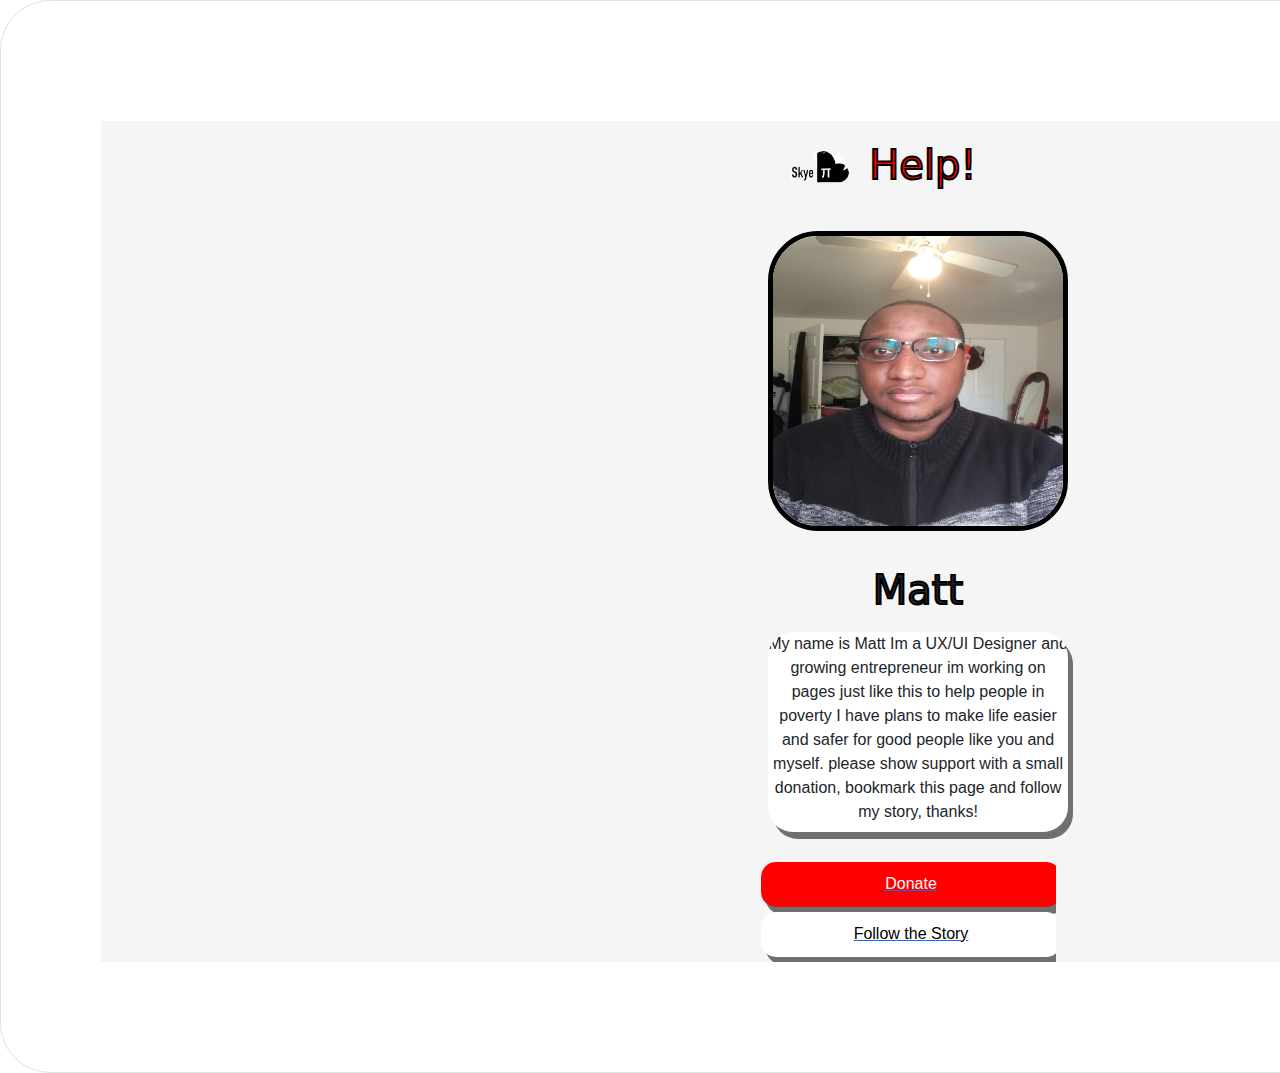
==== index/index.html @ c830543f "Add files via upload" ====
<!DOCTYPE html>
<!--[if lt IE 7]>      <html class="no-js lt-ie9 lt-ie8 lt-ie7"> <![endif]-->
<!--[if IE 7]>         <html class="no-js lt-ie9 lt-ie8"> <![endif]-->
<!--[if IE 8]>         <html class="no-js lt-ie9"> <![endif]-->
<!--[if gt IE 8]>      <html class="no-js"> <![endif]-->
<html>
    <head>
        <meta charset="utf-8">
        <meta http-equiv="X-UA-Compatible" content="IE=edge">
        <title>wishlist</title>
        <meta name="description" content="">
        <meta name="viewport" content="width=device-width, initial-scale=1">
        <link rel="stylesheet" href="style.css">
        <link href="https://cdn.jsdelivr.net/npm/bootstrap@5.3.3/dist/css/bootstrap.min.css" rel="stylesheet" integrity="sha384-QWTKZyjpPEjISv5WaRU9OFeRpok6YctnYmDr5pNlyT2bRjXh0JMhjY6hW+ALEwIH" crossorigin="anonymous">
        <script defer src="https://cdn.jsdelivr.net/npm/bootstrap@5.3.3/dist/js/bootstrap.bundle.min.js" integrity="sha384-YvpcrYf0tY3lHB60NNkmXc5s9fDVZLESaAA55NDzOxhy9GkcIdslK1eN7N6jIeHz" crossorigin="anonymous"></script>
       
        <link defer src="main.js">
    </head>
    <body>
        <div class="border">
            <div class="background"> 
                <div class="">
                    <div class="contain1">
                        <div class="grp">
                            
                            <img class="logo" src="skyepi.png" alt="skye PI logo">
                            <h1 class="text"> Help!</h1>
                        </div>
                    
                        <img class="col coverPic" src="portfollio picture.jpg">
                    </div>
                    <div class="Area overflow">
                    <h1>Matt</h1></div>
                    <div class="textArea dropShadow overflow">
                        <p class=" text-color"> My name is Matt Im a UX/UI Designer and growing entrepreneur 
                            </b>im working on pages just like this to help people in poverty I have plans to make life easier and safer for good people like you and myself. please show support with a small donation, bookmark this page and follow my story, thanks! 
                        </p>
                    </div>
                    <div class="block col">
                        <div class="contain2 row">
                            
                           <!-- <div class="halfbutton1 halfbutton rightBtn dropShadow" ><a href="wishlist.html"><p class="p1">wish List</p></a></div>
                        -->
                        </div>
                        <div class="auto-align Area overflow row">
                            <div  class=" Area overflow dropShadow button1" ><a target="_blank" href="https://cash.app/$1wayz12"><p class="p2">Donate</p></a></div>
                        
                            <div class="Area overflow dropShadow button2" ><a href=""><p class="p3">Follow the Story</p></a></div>
                        </div>
                    </div>
                    <!--[if lt IE 7]>
                        <p class="browsehappy">You are using an <strong>outdated</strong> browser. Please <a href="#">upgrade your browser</a> to improve your experience.</p>
                    <![endif]-->
                </div>
            </div>
        </div>
        <script src="main.js" async defer></script>
    </body>
</html>
---- index/style.css ----
.overflow{
  overflow:hidden;
  overflow: scroll;
  overflow-y: hidden; /* Hide vertical scrollbar */
  overflow-x: hidden; /* Hide horizontal scrollbar */
  scrollbar-width: 5px;
  }

.hidden{
  visibility: hidden;
}
.visible{
  visibility:visible;
}
.block{
  display: block;
  position: relative;
}
.contain1{
  margin: 20px auto 20px auto;
  align-content:space-evenly;
  display: block;
  position: relative;
}
.contain2{
  
  margin: 20px auto 20px auto;
  align-items:space-between;
  display: flex;
  position: relative;
}
.coverPic{
  width: 300px;
  height: 300px;
  max-width: 300px;
  max-height: 300px;
  min-height: 150px;
  border-radius: 50px;
  border-color: black;
  border-width: 5px;
  z-index: 3;
  position: relative;
  display: block;
  align-items: center;
  border-style:solid ;
  margin: 15px auto 15px auto;
}

.dropShadow{
  box-shadow: 5px 7px rgba(0, 0, 0, 0.541);
}
.text{
  margin: 20px auto 0px auto;
  position: relative;
  align-content:space-evenly;
  color:red;
  display: flex;
}
.grp{
  position: relative;
  display: flex;
  margin: 0px auto 0px auto;
  left:0px;
  align-content: center;
  max-width: 400px;
}
.logo{
  width:100px;
  height: 75px;
  border-style: none;
  border-radius: 50px;
  margin:10px 10px 10px 10px;
  position:relative;
  display: flex;
}
.Area{
  margin: 10px auto 10px auto;
  width: 300px;
}
.textArea{
  width:300px;
  height: 200px;
  background-color: white;
  border-radius: 25px;
  margin: 10px auto 10px auto;
}
.border{
  padding:100px;
  width: 120%;
  height: 350%;
  border-width: 70px;
  background-color:linear-gradient(black,rgba(245, 245, 245, 0.575));
  border-radius: 50px;
  box-shadow: 50%;
  border-style: solid;

}

.icon{
    width: 30px;
    position: relative;
    margin:5px 15px 0px 0px;
}

body{
    background-color: whitesmoke;
    width: auto;
    height:auto;
   
}
.background{
    align-items: center;
    position: center;
    padding:0px 50% 0px 50%;
    background-repeat: no-repeat;
    background-position: top;
    margin: 10px auto 10px auto;
    background-size:cover;
    background-color: whitesmoke;
}
.align{
    padding: 100px;
}
.halfbutton2{
    width: 300px;
    text-align: center;
    max-width: 300px;
    min-width: 140px;
    height: 50px;
    position: relative;
    display: flex;
    background-color: white;
    border-radius: 15px;
    margin: 0px auto 0px 10px;
}
.halfbutton1{
    width: 300px;
    text-align: center;
    max-width: 300px;
    min-width: 140px;
    height: 50px;
    position: relative;
    display: flex;
    background-color: white;
    border-radius: 15px;
    margin: 0px 10px 0px auto;
}
.button1{
  background-color: red;
  color:white;
  border-radius: 15px;
  width: 300px;
  height: 45px;
  text-align: center;
  justify-items: center;
  margin:5px;
}
.auto-align{
  margin:0px auto 0px auto;
  position: relative;
  align-items: center;
  align-content:space-evenly;
}
.button2{
  background-color: white;
  color:red;
  border-radius: 15px;
  width: 300px;
  height: 45px;
  text-align: center;
  justify-items: center;
  margin:5px;
}
.rightBtn{
    border-width: 1px;
    border-color:black;
    color:rgb(0, 20, 109);
    border-style:solid;
    background-color: white;
}
.leftBtn{
  border-width: 1px;
  background-color: rgb(0, 20, 109);
  color:rgb(0, 20, 109);
  border-style: solid;
  border-color: black;

}
.p1{
  color: rgb(0, 20, 109);
  margin:10px 0px 0px 110px;
  font-weight: 100;
  font-weight:700;
  text-decoration:none;
  margin-top:10px;
}
.p2{
  color: white;
  margin:25px auto 0px auto;
  font-size:medium;
  font-weight:medium;
  text-decoration:none;
  margin:10px;
}
.p3{
  color: black ;
   margin:25px auto 0px auto;
   font-size:medium;
   font-weight:medium;
   text-decoration:none;
   margin:10px;
}
p{
  font-size: medium;
  text-align: center;
  position: relative;
  margin: 10px auto 0px auto;
  text-decoration-style: solid;
  font-family: Impact, Haettenschweiler, 'Arial Narrow Bold', sans-serif;
}
.button{
    margin: 5px auto 5px auto;
    width:300px;
    height: 50px;
    background-color:white;
    border-width: 1px;
    border-style: solid;
    border-color: black;
   
    position:relative;
    border-radius: 50px;
    text-align: center;
    color: gray;
    font-family: Impact, Haettenschweiler, 'Arial Narrow Bold', sans-serif;
    font-size: medium;
    display: flex;
}
#button{
  margin: 5px auto 5px auto;
  width:300px;
  height: 50px;
  background-color:white;
  border-width: 2px;
  border-style: solid;
  border-color: black;
  z-index: 2;
  position:relative;
  border-radius: 50px;
  text-align: center;
  color: gray;
  font-family: Impact, Haettenschweiler, 'Arial Narrow Bold', sans-serif;
  font-size: medium;
}

.cnter{

  position: relative;
  display: block;
  margin: 0px auto 0px auto;  
  align-items: center;

}
h1, h2{
    display: center;
    font-size: large;
    text-align: center;
    font-size: xx-large;
    color:rgb(0, 153, 255);
    font-weight: 100;
    font-weight:700;
    stroke-width:5px;
    -webkit-text-stroke: 2px;
    -webkit-text-stroke-color: black;
}
h2{
    font-size: x-large;
    margin: 20px;
    }


@media only screen and (max-width: 300px) {
  /* For mobile phones: */

.halfbutton{
  width:300px;
  text-align: center;
  min-width: 300px;
  max-width: 300%;
  height: 50px;
  position: relative;
  display: flex;
  border-radius: 50px;
  margin: 10px auto 0px auto;
}
.contain2{
  max-width: 300px;
  margin: 10px auto 10px auto;
  align-items:space-between;
  display: flex;
  position: relative;
}
.grp{
  position: relative;
  display: flex;
  align-self: center;
  padding: 0px 75px 0px 75px;
  margin: 0px auto 0px auto;
  left:0%;

}
.overflow{
  overflow:hidden;
  overflow: scroll;
  scrollbar-width: none;
  scroll-behavior: smooth;
  }
}
  @media only screen and (min-width: 300px),( max-width: 668px) {
    /* For tablets: */

    .halfbutton{
      text-align: center;
      max-width:300px;
      height: 50px;
      position: relative;
      min-width: 300px;
      display: flex;
      border-radius: 50px;
      margin: 20px auto 0px auto;
      min-width:300px;
  }
  .contain2{
    max-width: 500px;
    margin: 20px auto 20px auto;
    align-items:space-between;
    display: flex;
    position: relative;
  }

  }
  
  @media only screen and (min-width: 668px),( max-width: 868px) {

    .halfbutton{
      text-align: center;
      min-width: 140px;
      height: 50px;
      position: relative;
      display: flex;
      border-radius: 50px;
      margin: 20px auto 0px auto;
      }
  .contain2{
    max-width: 300px;
    margin: 20px auto 20px auto;
    align-items:space-between;
    display: flex;
    position: relative;

  }
  }
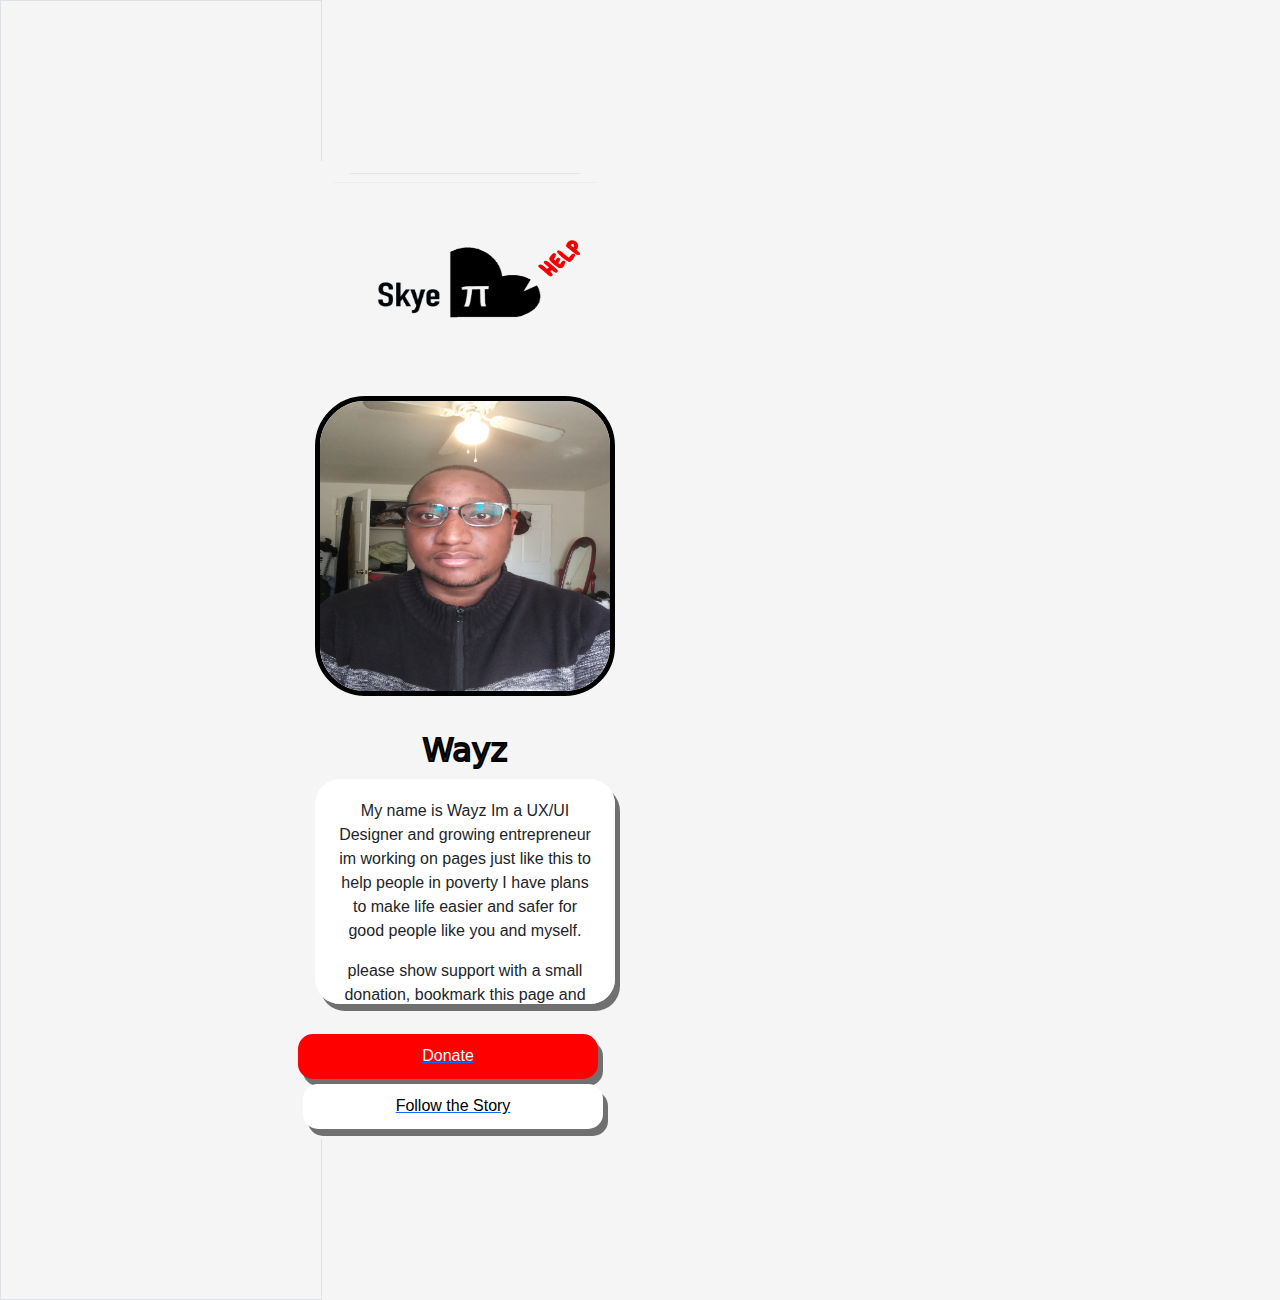
==== commit 6a9d57fd: "Add files via upload" ====
--- a/index/index.html
+++ b/index/index.html
@@ -7,7 +7,7 @@
     <head>
         <meta charset="utf-8">
         <meta http-equiv="X-UA-Compatible" content="IE=edge">
-        <title>wishlist</title>
+        <title>Help</title>
         <meta name="description" content="">
         <meta name="viewport" content="width=device-width, initial-scale=1">
         <link rel="stylesheet" href="style.css">
@@ -19,21 +19,22 @@
     <body>
         <div class="border">
             <div class="background"> 
-                <div class="">
                     <div class="contain1">
                         <div class="grp">
                             
-                            <img class="logo" src="skyepi.png" alt="skye PI logo">
-                            <h1 class="text"> Help!</h1>
+                            <img class="logo" src="help_logo.png" alt="skye PI logo">
+                            
                         </div>
                     
                         <img class="col coverPic" src="portfollio picture.jpg">
                     </div>
-                    <div class="Area overflow">
-                    <h1>Matt</h1></div>
+                    <div class="Area">
+                    <h2>Wayz</h2>
+                    </div>
                     <div class="textArea dropShadow overflow">
-                        <p class=" text-color"> My name is Matt Im a UX/UI Designer and growing entrepreneur 
-                            </b>im working on pages just like this to help people in poverty I have plans to make life easier and safer for good people like you and myself. please show support with a small donation, bookmark this page and follow my story, thanks! 
+                        <p class=" text-color"> My name is Wayz Im a UX/UI Designer and growing entrepreneur 
+                            </b>im working on pages just like this to help people in poverty I have plans to make life easier and safer for good people like you and myself.</p>
+                        </b> <p> please show support with a small donation, bookmark this page and follow my story, thanks! 
                         </p>
                     </div>
                     <div class="block col">
@@ -42,16 +43,15 @@
                            <!-- <div class="halfbutton1 halfbutton rightBtn dropShadow" ><a href="wishlist.html"><p class="p1">wish List</p></a></div>
                         -->
                         </div>
-                        <div class="auto-align Area overflow row">
-                            <div  class=" Area overflow dropShadow button1" ><a target="_blank" href="https://cash.app/$1wayz12"><p class="p2">Donate</p></a></div>
+                        <div class="auto-align Area row">
+                            <div  class=" Area dropShadow button1" ><a target="_blank" href="https://cash.app/$1wayz12"><p class="p2">Donate</p></a></div>
                         
-                            <div class="Area overflow dropShadow button2" ><a href=""><p class="p3">Follow the Story</p></a></div>
+                            <div class="Area dropShadow button2" ><a href="Story_links.html"><p class="p3">Follow the Story</p></a></div>
                         </div>
                     </div>
                     <!--[if lt IE 7]>
                         <p class="browsehappy">You are using an <strong>outdated</strong> browser. Please <a href="#">upgrade your browser</a> to improve your experience.</p>
                     <![endif]-->
-                </div>
             </div>
         </div>
         <script src="main.js" async defer></script>
--- a/index/style.css
+++ b/index/style.css
@@ -1,9 +1,9 @@
 .overflow{
   overflow:hidden;
   overflow: scroll;
-  overflow-y: hidden; /* Hide vertical scrollbar */
+  overflow-y: 100px; /* Hide vertical scrollbar */
   overflow-x: hidden; /* Hide horizontal scrollbar */
-  scrollbar-width: 5px;
+  scrollbar-width: 2px;
   }
 
 .hidden{
@@ -65,8 +65,8 @@
   max-width: 400px;
 }
 .logo{
-  width:100px;
-  height: 75px;
+  width:300px;
+  height: 200px;
   border-style: none;
   border-radius: 50px;
   margin:10px 10px 10px 10px;
@@ -79,20 +79,25 @@
 }
 .textArea{
   width:300px;
-  height: 200px;
+  height: 225px;
   background-color: white;
   border-radius: 25px;
   margin: 10px auto 10px auto;
+  padding: 20px;
+}
+.back {
+  color:gray;
+  text-decoration: none;
+  text-align: left;
+  width: fit-content;
+  max-width: max-content;
+
 }
 .border{
-  padding:100px;
-  width: 120%;
-  height: 350%;
-  border-width: 70px;
-  background-color:linear-gradient(black,rgba(245, 245, 245, 0.575));
-  border-radius: 50px;
-  box-shadow: 50%;
+  width: fit-content;
+  max-width: max-content;
   border-style: solid;
+  background-color: whitesmoke;
 
 }
 
@@ -101,22 +106,29 @@
     position: relative;
     margin:5px 15px 0px 0px;
 }
-
+html{
+  background-color: whitesmoke;
+}
 body{
-    background-color: whitesmoke;
+    background-color: transparent;
     width: auto;
     height:auto;
-   
-}
+    width: fit-content;
+    max-width: max-content;
+}
+
 .background{
+    width: fit-content;
+    max-width: max-content;
     align-items: center;
     position: center;
-    padding:0px 50% 0px 50%;
+    padding:0px 45% 0px 45%;
     background-repeat: no-repeat;
     background-position: top;
     margin: 10px auto 10px auto;
-    background-size:cover;
     background-color: whitesmoke;
+    margin:50%;
+
 }
 .align{
     padding: 100px;
@@ -164,12 +176,13 @@
 .button2{
   background-color: white;
   color:red;
+  border-color: red;
   border-radius: 15px;
   width: 300px;
   height: 45px;
   text-align: center;
   justify-items: center;
-  margin:5px;
+  margin:10px;
 }
 .rightBtn{
     border-width: 1px;
@@ -204,6 +217,14 @@
 }
 .p3{
   color: black ;
+   margin:25px auto 0px auto;
+   font-size:medium;
+   font-weight:medium;
+   text-decoration:none;
+   margin:10px;
+}
+.p4{
+  color: red ;
    margin:25px auto 0px auto;
    font-size:medium;
    font-weight:medium;
